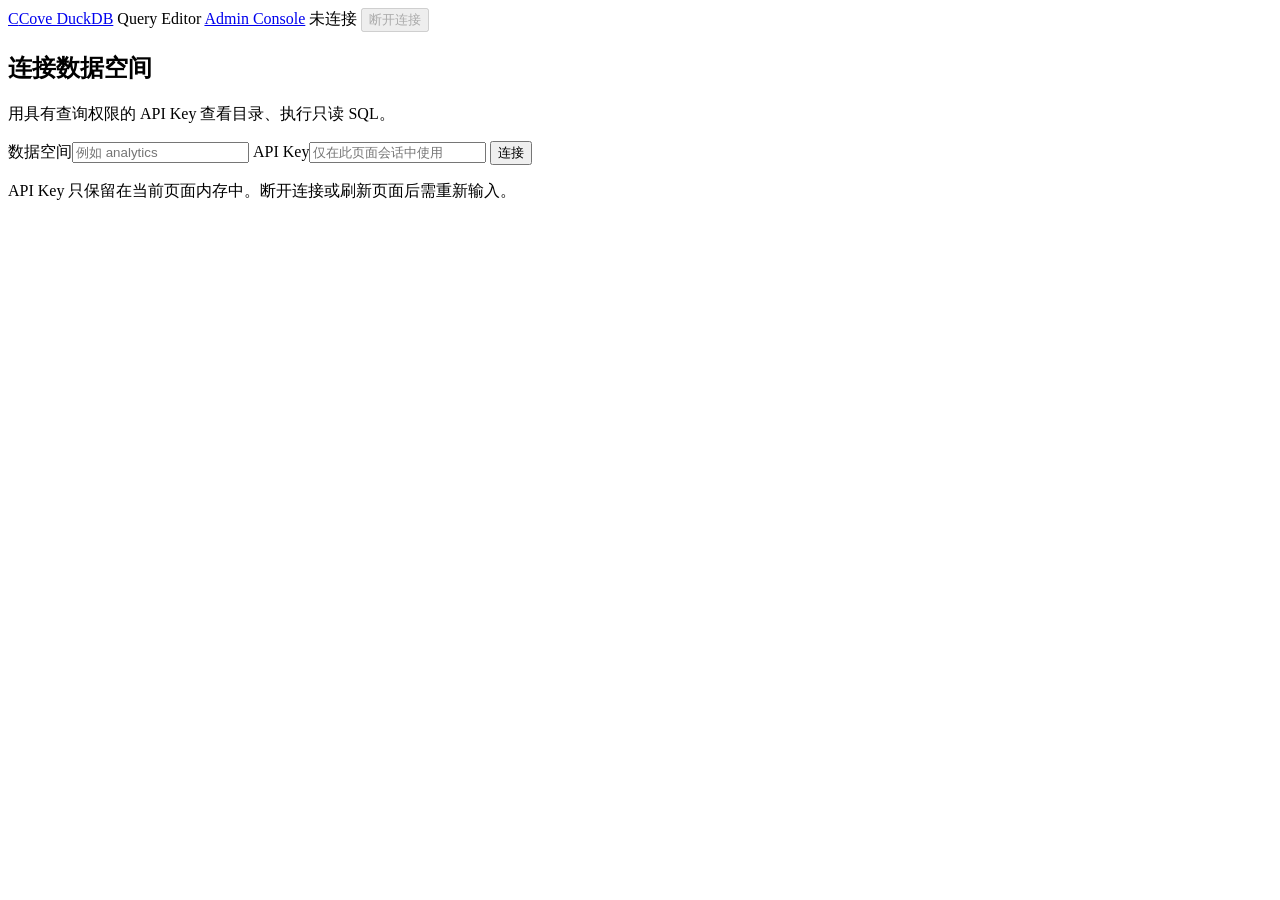
==== infra/web/index.html @ ee278006 "Cove DuckDB 1.0.0 Database and analytics product for AWS: write through an API, transform with SQL a" ====
<!doctype html>
<html lang="zh-CN">
<head>
  <meta charset="utf-8">
  <meta name="viewport" content="width=device-width, initial-scale=1">
  <title>Query Editor · Cove DuckDB</title>
  <link rel="stylesheet" href="/query-editor/app.css">
  <script src="/query-editor/app.js" defer></script>
</head>
<body>
  <header class="topbar">
    <a class="brand" href="/" aria-label="Cove DuckDB 首页"><span class="brand-mark">C</span>Cove DuckDB</a>
    <span class="product">Query Editor</span>
    <a class="nav-link small muted" href="/admin.html">Admin Console</a>
    <span id="connection-status" class="connection-status">未连接</span>
    <button id="disconnect" class="quiet" type="button" disabled>断开连接</button>
  </header>
  <main>
    <section id="connection" class="connection-panel" aria-labelledby="connection-title">
      <div><h1 id="connection-title">连接数据空间</h1><p>用具有查询权限的 API Key 查看目录、执行只读 SQL。</p></div>
      <form id="connect-form" autocomplete="off">
        <label>数据空间<input id="space" name="space" required maxlength="128" placeholder="例如 analytics" spellcheck="false"></label>
        <label>API Key<input id="api-key" name="api-key" type="password" required autocomplete="off" placeholder="仅在此页面会话中使用"></label>
        <button id="connect" type="submit" class="primary">连接</button>
      </form>
      <p class="privacy-note">API Key 只保留在当前页面内存中。断开连接或刷新页面后需重新输入。</p>
    </section>
    <div id="notice" class="notice" role="status" aria-live="polite" hidden></div>
    <section id="workspace" class="workspace" hidden>
      <aside class="sidebar">
        <div class="section-heading"><h2>授权目录</h2><button id="refresh-catalog" class="quiet" type="button">刷新</button></div>
        <input id="catalog-filter" type="search" aria-label="筛选数据集" placeholder="搜索数据集或列…">
        <div id="catalog" class="catalog"></div>
        <div class="section-heading history-heading"><h2>查询历史</h2><button id="refresh-history" class="quiet" type="button">刷新</button></div>
        <p class="small muted">历史和结果由服务端保留策略管理。</p>
        <div id="history" class="history"></div>
      </aside>
      <section class="editor-column" aria-label="SQL 编辑与查询结果">
        <div class="editor-card">
          <div class="section-heading"><h2>SQL</h2><span class="small muted">Ctrl / ⌘ + Enter 执行 · Ctrl + Space 补全</span></div>
          <label for="sql" class="sr-only">只读 SQL</label>
          <div class="sql-editor">
            <pre id="sql-highlight" aria-hidden="true"></pre>
            <textarea id="sql" wrap="off" spellcheck="false" maxlength="65536" aria-describedby="sql-hint" placeholder="SELECT * FROM dwd.orders LIMIT 100;"></textarea>
          </div>
          <div id="completion" class="completion" role="listbox" aria-label="SQL 补全" hidden></div>
          <div class="query-options">
            <label>读取方式<select id="consistency"><option value="published">发布版本</option><option value="current">当前状态</option><option value="after_write">同步写入之后</option><option value="after_ingestion">接入提交之后</option></select></label>
            <label id="condition-label">Release ID（可选）<input id="condition-id" maxlength="128" spellcheck="false" placeholder="留空读取当前发布版本"></label>
            <label>最多返回<input id="max-rows" type="number" min="1" max="10000" value="1000"></label>
            <label>超时（秒）<input id="timeout" type="number" min="1" max="300" value="30"></label>
          </div>
          <div class="editor-actions">
            <button id="run" type="button" class="primary">执行查询</button>
            <button id="explain" type="button">查看计划</button>
            <button id="retry-submit" type="button" hidden>核对原提交</button>
            <button id="cancel" type="button" class="danger" disabled>取消查询</button>
            <span id="sql-hint" class="small muted">有选中内容时只执行选中的 SQL。</span>
          </div>
        </div>
        <section class="results-card" aria-labelledby="results-title">
          <div class="section-heading"><h2 id="results-title">查询结果</h2><div class="result-actions"><button id="refresh-query" class="quiet" type="button" disabled>核对状态</button><button id="restore-sql" class="quiet" type="button" disabled>载入 SQL</button><button id="export" type="button" disabled>导出 JSON</button></div></div>
          <div id="query-meta" class="query-meta"><span class="muted">执行查询后，在这里查看结果。</span></div>
          <div id="versions" class="versions"></div>
          <div id="result-message" class="result-message"></div>
          <div id="results" class="table-scroll"></div>
          <div class="pagination"><span id="page-info" class="small muted"></span><button id="previous-page" type="button" disabled>上一页</button><button id="next-page" type="button" disabled>下一页</button></div>
        </section>
      </section>
    </section>
  </main>
</body>
</html>
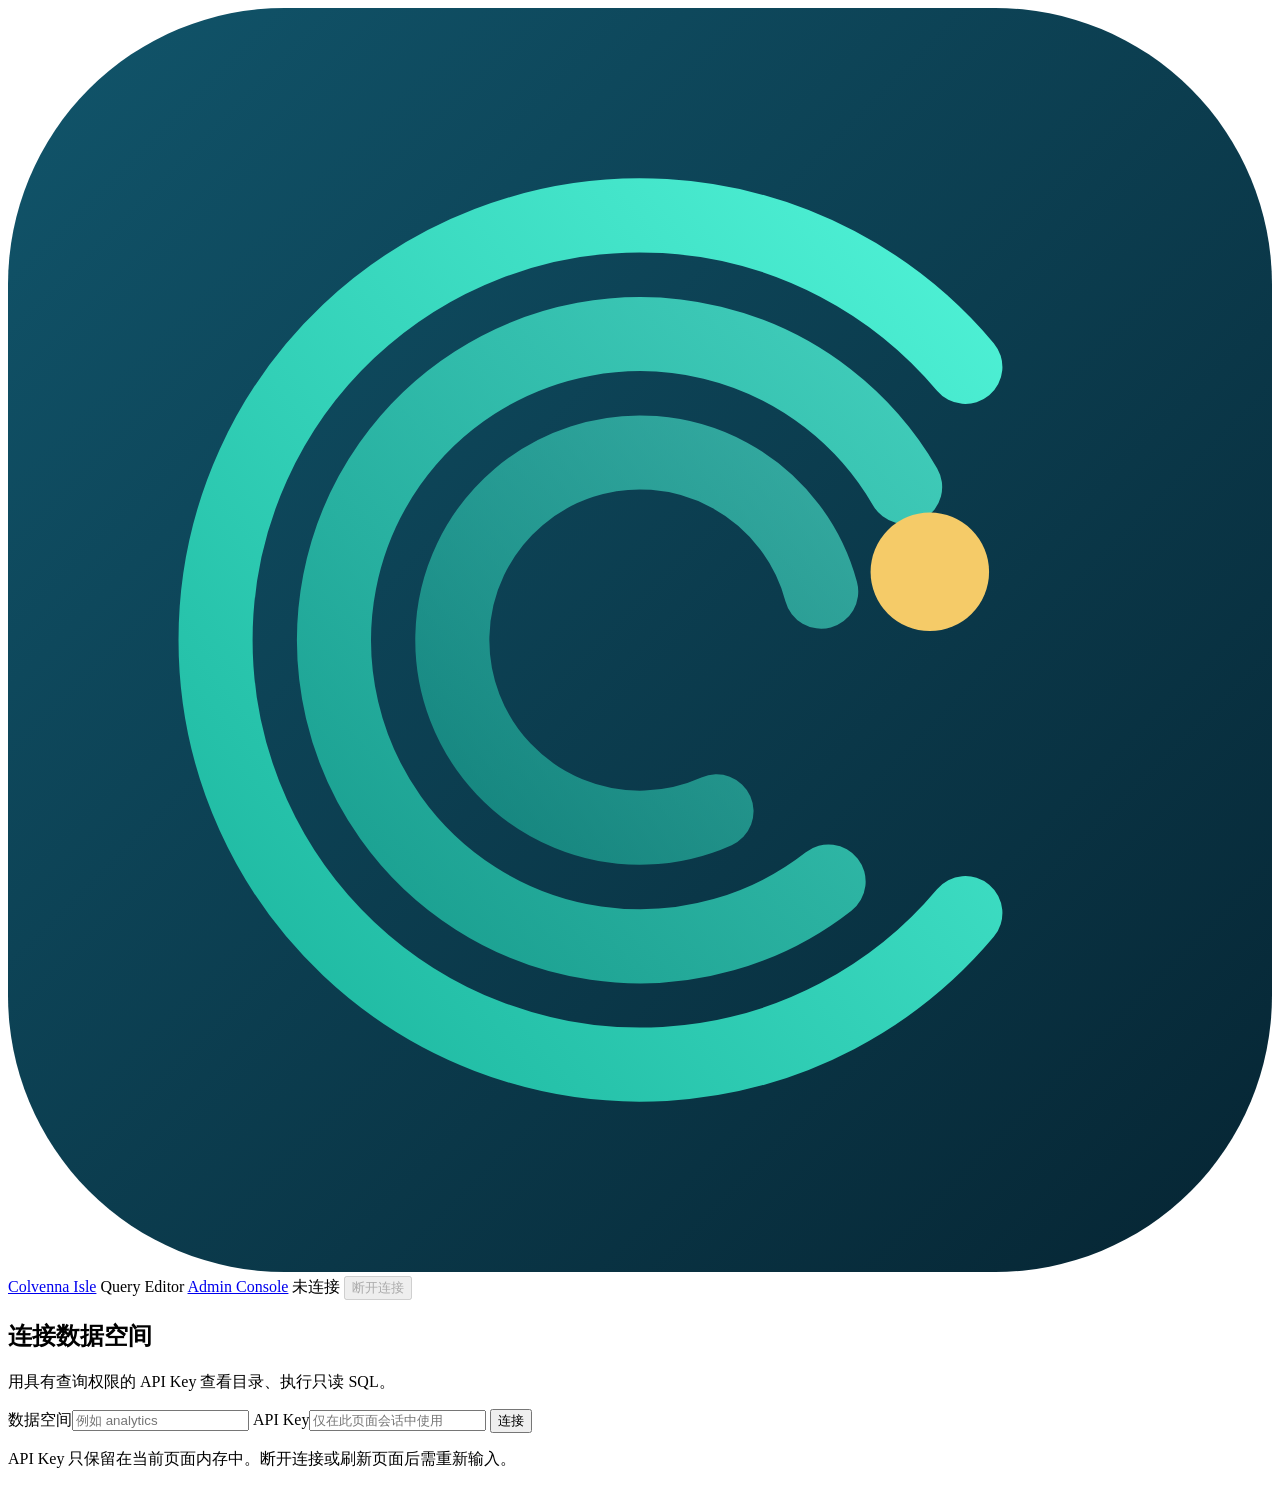
==== commit 750a541d: "feat: adopt Colvenna Isle branding and deployment names (#19)" ====
--- a/infra/web/index.html
+++ b/infra/web/index.html
@@ -3,13 +3,30 @@
 <head>
   <meta charset="utf-8">
   <meta name="viewport" content="width=device-width, initial-scale=1">
-  <title>Query Editor · Cove DuckDB</title>
+  <title>Query Editor · Colvenna Isle</title>
   <link rel="stylesheet" href="/query-editor/app.css">
   <script src="/query-editor/app.js" defer></script>
 </head>
 <body>
   <header class="topbar">
-    <a class="brand" href="/" aria-label="Cove DuckDB 首页"><span class="brand-mark">C</span>Cove DuckDB</a>
+    <a class="brand" href="/" aria-label="Colvenna Isle 首页"><svg class="brand-mark" viewBox="0 0 256 256" aria-hidden="true">
+  <defs>
+    <linearGradient id="colvenna-isle-web-bg" x1="0" y1="0" x2="1" y2="1">
+      <stop offset="0" stop-color="#11556B"/>
+      <stop offset="1" stop-color="#062533"/>
+    </linearGradient>
+    <linearGradient id="colvenna-isle-web-flow" x1="0" y1="1" x2="1" y2="0">
+      <stop offset="0" stop-color="#1BB59E"/>
+      <stop offset="1" stop-color="#4FF2D6"/>
+    </linearGradient>
+    <g id="colvenna-isle-web-mark">
+      <rect width="256" height="256" rx="56" fill="url(#colvenna-isle-web-bg)"/>
+      <path d="M193.9 183.3 A86 86 0 1 1 193.9 72.7" fill="none" stroke="url(#colvenna-isle-web-flow)" stroke-opacity="1" stroke-width="15" stroke-linecap="round"/>
+      <path d="M166.2 176.9 A62 62 0 1 1 181.7 97.0" fill="none" stroke="url(#colvenna-isle-web-flow)" stroke-opacity=".8" stroke-width="15" stroke-linecap="round"/>
+      <path d="M143.5 162.7 A38 38 0 1 1 164.7 118.2" fill="none" stroke="url(#colvenna-isle-web-flow)" stroke-opacity=".6" stroke-width="15" stroke-linecap="round"/>
+      <circle cx="186.7" cy="114.2" r="12" fill="#F5CB68"/>
+    </g>
+  </defs><use href="#colvenna-isle-web-mark"/></svg>Colvenna Isle</a>
     <span class="product">Query Editor</span>
     <a class="nav-link small muted" href="/admin.html">Admin Console</a>
     <span id="connection-status" class="connection-status">未连接</span>
